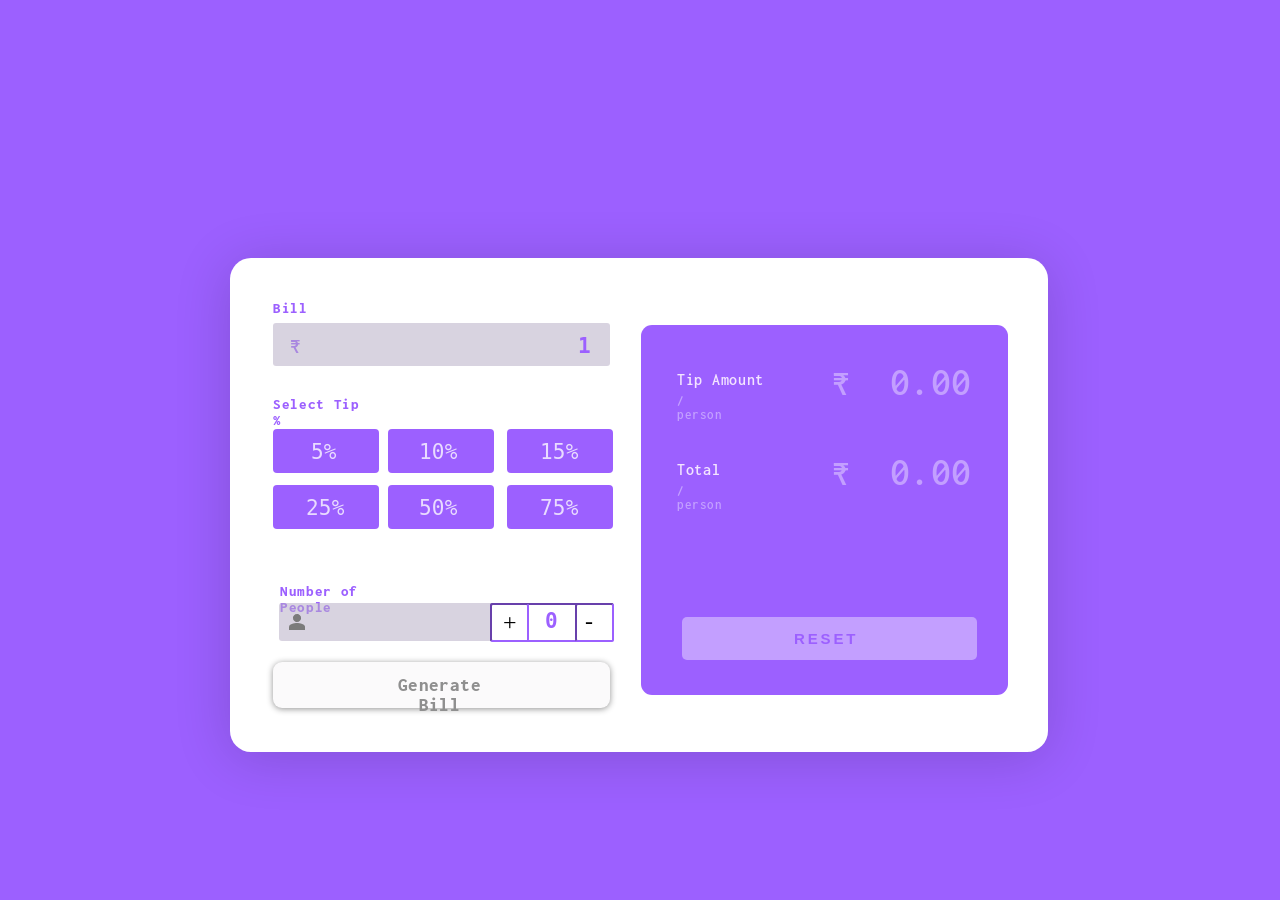
==== bill spliter/index.html @ 268c2705 "added html and css code yet and starting with javascript code" ====
<html lang="en">
<head>
    <meta charset="UTF-8">
    <meta http-equiv="X-UA-Compatible" content="IE=edge">
    <meta name="viewport" content="width=device-width, initial-scale=1.0">
    <title>Bill Splitter</title>
    <link rel="stylesheet" href="style.css">
    <!-- <script src="app.js"></script> -->
</head>
<body>
<main>
</main>
    <div id="bill">Bill</div>
    <!-- <input type="text" id="amount" value="0"> -->
    <div id="r0">₹</div>
     <div id="amount">1</div>      
    <div id="tip">Select Tip %</div> 
    <div id="tip1"></div> 
    <div id="t5">5%</div>
    <div id="tip2"></div> 
    <div id="t10">10%</div>
    <div id="tip3"></div> 
    <div id="t15">15%</div>
    <div id="tip4"></div> 
    <div id="t25">25%</div>
    <div id="tip5"></div> 
    <div id="t50">50%</div>
    <div id="tip6"></div> 
    <div id="t75">75%</div>

    <p>Number of People</p>
    <div id="noOfPeople"></div>
        <img src="Vector.png" alt="profile icon">
        <div id="small"></div>
        <div id="small1"></div>
        <div id="small2"></div>
        <div id="add">+</div>
        <div id="num">0</div>
        <div id="sub">-</div>
    
    <div id="generateBox"></div>
    <div id="generateBill">Generate Bill</div>
    <div id="purple"></div>
        <div id="tipAmtP">Tip Amount</div>
        <div id="person1">/ person</div>
        <div id="r1">₹</div>
        <div id="tipAmount">0.00</div>
        <div id="Total">Total</div>
        <div id="person2">/ person</div>
        <div id="r2">₹</div>
        <div id="totalAmt">0.00</div>
        <div id="reset">RESET</div>
    
        <script src="app.js"></script>
</body>
</html>
---- bill spliter/style.css ----
@import url("https://fonts.googleapis.com/css2?family=Inconsolata&display=swap");

body {
  font-family: "Inconsolata", monospace;
  background: #9c60ff;
}

main {
  position: absolute;
  width: 818px;
  height: 494px;
  left: 230px;
  top: 258px;
  background: #ffffff;
  box-shadow: -1px 6px 55px rgba(0, 0, 0, 0.16);
  border-radius: 21px;
}

#bill {
  position: absolute;
  width: 37px;
  height: 12px;
  left: 273px;
  top: 300px;

  font-family: "Inconsolata";
  font-style: normal;
  font-weight: 800;
  font-size: 15px;
  line-height: 16px;
  letter-spacing: 0.045em;

  color: #9c60ff;
}
#r0 {
  position: absolute;
  width: 20px;
  height: 18px;
  left: 290px;
  top: 335px;

  font-family: "Inconsolata";
  font-style: normal;
  font-weight: 600;
  font-size: 21px;
  line-height: 22px;
  letter-spacing: 0.01em;

  color: #9c60ff;
}
#amount {
  position: absolute;
  box-sizing: border-box;
  width: 337px;
  height: 43px;
  left: 273px;
  top: 323px;
  color: #9c60ff;

  background: rgba(182, 172, 196, 0.53);
  border-radius: 3px;
  font-family: "Monospaceland", monospace;
  font-size: 21px;
  font-weight: 700;
  line-height: 26px;
  letter-spacing: 0.01em;
  text-align: left;
  padding-top: 10px;
  padding-left: 305;
}

#tip {
  position: absolute;
  width: 99px;
  height: 16px;
  left: 273px;
  top: 396px;

  font-family: "Inconsolata";
  font-style: normal;
  font-weight: 800;
  font-size: 15px;
  line-height: 16px;
  /* identical to box height */

  letter-spacing: 0.045em;

  color: #9c60ff;
}

#tip1 {
  position: absolute;
  width: 106px;
  height: 44px;
  left: 273px;
  top: 429px;

  background: #9c60ff;
  border-radius: 4px;
}
#t5 {
  position: absolute;
  width: 27px;
  height: 20px;
  left: 311px;
  top: 439px;

  font-family: "Monospaceland", monospace;
  font-style: normal;
  font-weight: 400;
  font-size: 21px;
  line-height: 26px;
  letter-spacing: 0.01em;

  color: #e9dbff;
}

#t10 {
  position: absolute;
  width: 41px;
  height: 20px;
  left: 419px;
  top: 439px;

  font-family: "Monospaceland", monospace;
  font-style: normal;
  font-weight: 400;
  font-size: 21px;
  line-height: 26px;
  letter-spacing: 0.01em;

  color: #e9dbff;
}

#t15 {
  position: absolute;
  width: 41px;
  height: 20px;
  left: 540px;
  top: 439px;

  font-family: "Monospaceland", monospace;
  font-style: normal;
  font-weight: 400;
  font-size: 21px;
  line-height: 26px;
  letter-spacing: 0.01em;

  color: #e9dbff;
}
#t25 {
  position: absolute;
  width: 41px;
  height: 20px;
  left: 306px;
  top: 495px;

  font-family: "Monospaceland", monospace;
  font-style: normal;
  font-weight: 400;
  font-size: 21px;
  line-height: 26px;
  letter-spacing: 0.01em;

  color: #e9dbff;
}
#t50 {
  position: absolute;
  width: 41px;
  height: 20px;
  left: 419px;
  top: 495px;

  font-family: "Monospaceland", monospace;
  font-style: normal;
  font-weight: 400;
  font-size: 21px;
  line-height: 26px;
  letter-spacing: 0.01em;

  color: #e9dbff;
}
#t75 {
  position: absolute;
  width: 41px;
  height: 20px;
  left: 540px;
  top: 495px;

  font-family: "Monospaceland", monospace;
  font-style: normal;
  font-weight: 400;
  font-size: 21px;
  line-height: 26px;
  letter-spacing: 0.01em;

  color: #e9dbff;
}

#tip2 {
  position: absolute;
  width: 106px;
  height: 44px;
  left: 388px;
  top: 429px;

  background: #9c60ff;
  border-radius: 4px;
}

#tip3 {
  position: absolute;
  width: 106px;
  height: 44px;
  left: 507px;
  top: 429px;

  background: #9c60ff;
  border-radius: 4px;
}
#tip4 {
  position: absolute;
  width: 106px;
  height: 44px;
  left: 273px;
  top: 485px;

  background: #9c60ff;
  border-radius: 4px;
}
#tip5 {
  position: absolute;
  width: 106px;
  height: 44px;
  left: 388px;
  top: 485px;

  background: #9c60ff;
  border-radius: 4px;
}
#tip6 {
  position: absolute;
  width: 106px;
  height: 44px;
  left: 507px;
  top: 485px;

  background: #9c60ff;
  border-radius: 4px;
}

p {
  position: absolute;
  width: 131px;
  height: 16px;
  left: 273px;
  top: 576px;

  font-family: "Inconsolata";
  font-style: normal;
  font-weight: 800;
  font-size: 15px;
  line-height: 16px;
  /* identical to box height */

  letter-spacing: 0.045em;

  color: #9c60ff;
  margin: 7px;
}

#noOfPeople {
  position: absolute;
  width: 335px;
  height: 38px;
  left: 279px;
  top: 603px;

  background: rgba(182, 172, 196, 0.53);
  border-radius: 3px;
}

img {
  position: absolute;

  height: 16px;
  width: 16px;
  left: 289px;
  top: 614px;
  border-radius: 0px;
}
#small {
  position: absolute;
  border-width: 2px;
  border-style: inset;
  border-color: #9c60ff;
  border-image: initial;
  width: 120px;
  height: 35px;
  left: 490px;
  top: 603px;
  border-radius: 3px;
  background-color: white;
}
#small1 {
  position: absolute;
  border-width: 2px;
  border-style: inset;
  border-color: #9c60ff;
  border-image: initial;
  width: 35px;
  height: 35px;
  left: 575px;
  top: 603px;
  border-radius: 3px;
  background-color: white;
}
#small2 {
  position: absolute;
  border-width: 2px;
  border-style: inset;
  border-color: #9c60ff;
  border-image: initial;
  width: 35px;
  height: 35px;
  left: 490px;
  top: 603px;
  border-radius: 3px;
  background-color: white;
}
#add {
  position: absolute;
  width: 15px;
  height: 20px;
  left: 503px;
  top: 607px;

  font-family: "Monospaceland";
  font-style: normal;
  font-weight: 400;
  font-size: 24px;
  line-height: 30px;
  letter-spacing: 0.01em;

  color: #000000;
}
#num {
  position: absolute;
  width: 12px;
  height: 21px;
  left: 545px;
  top: 608px;

  font-family: "Monospaceland", monospace;
  font-style: normal;
  font-weight: 700;
  font-size: 21px;
  line-height: 26px;
  letter-spacing: 0.01em;

  color: #9c60ff;
}
#sub {
  position: absolute;
  width: 29px;
  height: 20px;
  left: 585px;
  top: 606px;

  font-family: "Monospaceland";
  font-style: normal;
  font-weight: 400;
  font-size: 24px;
  line-height: 30px;
  letter-spacing: 0.01em;

  color: #000000;
}
#generateBox {
  position: absolute;
  width: 337px;
  height: 46px;
  left: 273px;
  top: 662px;

  background: #fbfafb;
  box-shadow: 0px 1px 6px rgba(0, 0, 0, 0.43);
  border-radius: 9px;
}
#generateBill {
  position: absolute;
  width: 129px;
  height: 20px;
  left: 375px;
  top: 675px;

  font-family: "Inconsolata";
  font-style: normal;
  font-weight: 800;
  font-size: 19px;
  line-height: 20px;
  /* identical to box height */

  text-align: center;
  letter-spacing: 0.02em;

  color: #8f8f8f;
}

#purple {
  position: absolute;
  width: 367px;
  height: 370px;
  left: 641px;
  top: 325px;

  background: #9c60ff;
  border-radius: 11px;
}

#tipAmtP {
  position: absolute;
  width: 89px;
  height: 17px;
  left: 677px;
  top: 371px;

  font-family: "Inconsolata";
  font-style: normal;
  font-weight: 600;
  font-size: 16px;
  line-height: 17px;
  /* identical to box height */

  letter-spacing: 0.045em;

  color: #f3e4ff;
}

#person1 {
  position: absolute;
  width: 59px;
  height: 10px;
  left: 677px;
  top: 394px;

  font-family: "Inconsolata";
  font-style: normal;
  font-weight: 600;
  font-size: 13px;
  line-height: 14px;
  letter-spacing: 0.045em;

  color: #c39fff;
}

#tipAmount {
  position: absolute;
  width: 126px;
  height: 38px;
  left: 890px;
  top: 361px;

  font-family: "Inconsolata";
  font-style: normal;
  font-weight: 600;
  font-size: 40px;
  line-height: 42px;
  letter-spacing: 0.01em;

  color: #c39fff;
}

#Total {
  position: absolute;
  width: 43px;
  height: 17px;
  left: 677px;
  top: 461px;

  font-family: "Inconsolata";
  font-style: normal;
  font-weight: 600;
  font-size: 16px;
  line-height: 17px;
  /* identical to box height */

  letter-spacing: 0.045em;

  color: #f3e4ff;
}

#person2 {
  position: absolute;
  width: 59px;
  height: 10px;
  left: 677px;
  top: 484px;

  font-family: "Inconsolata";
  font-style: normal;
  font-weight: 600;
  font-size: 13px;
  line-height: 14px;
  letter-spacing: 0.045em;

  color: #c39fff;
}

#totalAmt {
  position: absolute;
  width: 126px;
  height: 38px;
  left: 890px;
  top: 451px;

  font-family: "Inconsolata";
  font-style: normal;
  font-weight: 600;
  font-size: 40px;
  line-height: 42px;
  letter-spacing: 0.01em;

  color: #c39fff;
}
#r1 {
  position: absolute;
  width: 126px;
  height: 38px;
  left: 832px;
  top: 363px;

  font-family: "Inconsolata";
  font-style: normal;
  font-weight: 600;
  font-size: 35px;
  line-height: 42px;
  letter-spacing: 0.01em;

  color: #c39fff;
}
#r2 {
  position: absolute;
  width: 126px;
  height: 38px;
  left: 832px;
  top: 453px;

  font-family: "Inconsolata";
  font-style: normal;
  font-weight: 600;
  font-size: 35px;
  line-height: 42px;
  letter-spacing: 0.01em;

  color: #c39fff;
}
#reset {
  box-sizing: border-box;
  position: absolute;
  width: 295px;
  height: 43px;
  left: 682px;
  top: 617px;

  background: #c39fff;
  border-radius: 5px;

  font-family: "DM Sans", sans-serif;
  font-size: 15px;
  font-weight: 700;
  line-height: 20px;
  letter-spacing: 0.19em;
  text-align: left;
  padding-top: 12;
  padding-left: 112;
  color: #9c60ff;
}
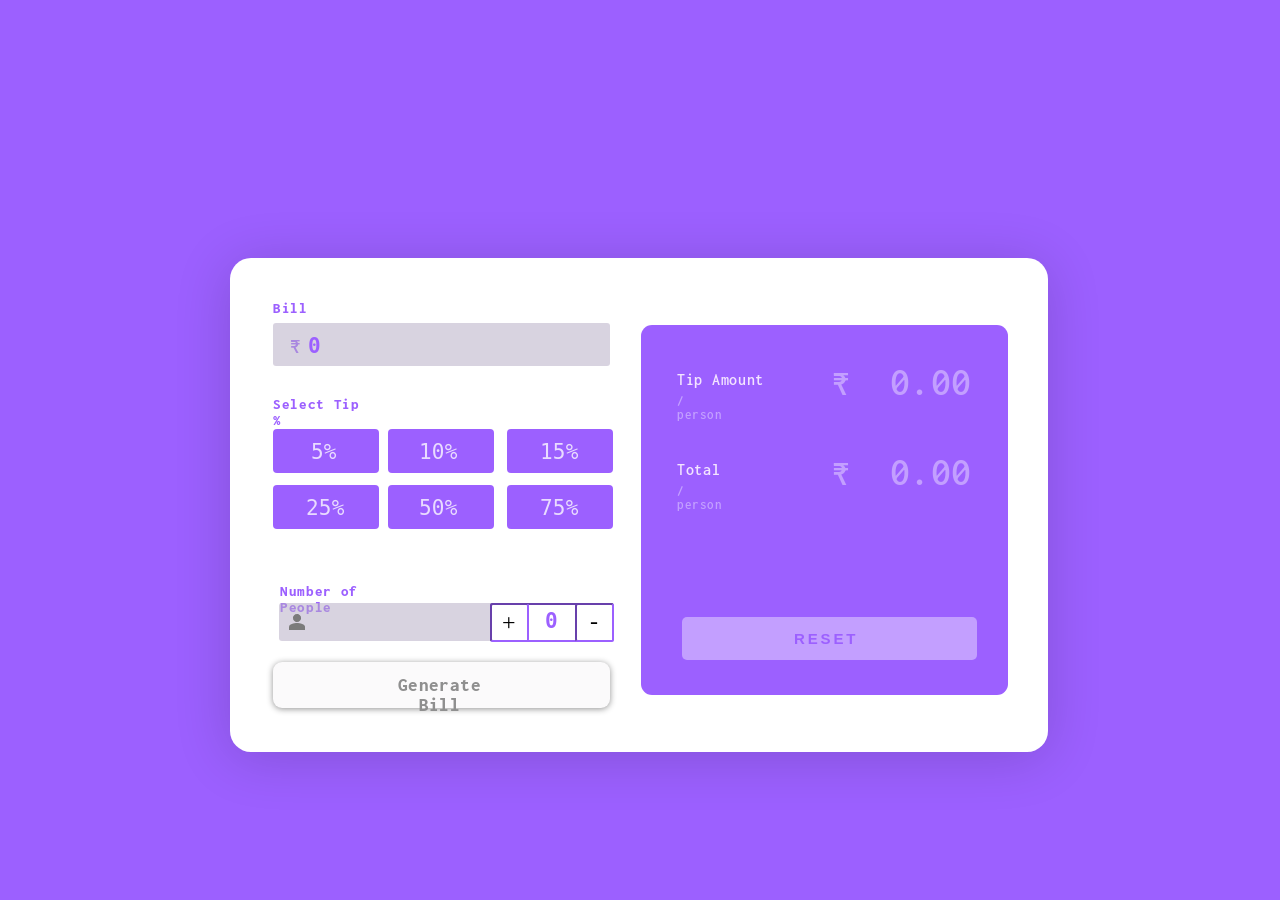
==== commit 3dbefc22: "added the input functionality to write the bill amount in the given section" ====
--- a/bill spliter/index.html
+++ b/bill spliter/index.html
@@ -14,7 +14,7 @@
     <div id="bill">Bill</div>
     <!-- <input type="text" id="amount" value="0"> -->
     <div id="r0">₹</div>
-     <div id="amount">1</div>      
+     <div id="amount">0</div>      
     <div id="tip">Select Tip %</div> 
     <div id="tip1"></div> 
     <div id="t5">5%</div>
--- a/bill spliter/style.css
+++ b/bill spliter/style.css
@@ -66,7 +66,7 @@
   letter-spacing: 0.01em;
   text-align: left;
   padding-top: 10px;
-  padding-left: 305;
+  padding-left: 35;
 }
 
 #tip {
@@ -330,9 +330,9 @@
 }
 #add {
   position: absolute;
-  width: 15px;
-  height: 20px;
-  left: 503px;
+  width: 25px;
+  height: 40px;
+  left: 502px;
   top: 607px;
 
   font-family: "Monospaceland";
@@ -362,9 +362,9 @@
 }
 #sub {
   position: absolute;
-  width: 29px;
-  height: 20px;
-  left: 585px;
+  width: 59px;
+  height: 30px;
+  left: 590px;
   top: 606px;
 
   font-family: "Monospaceland";
